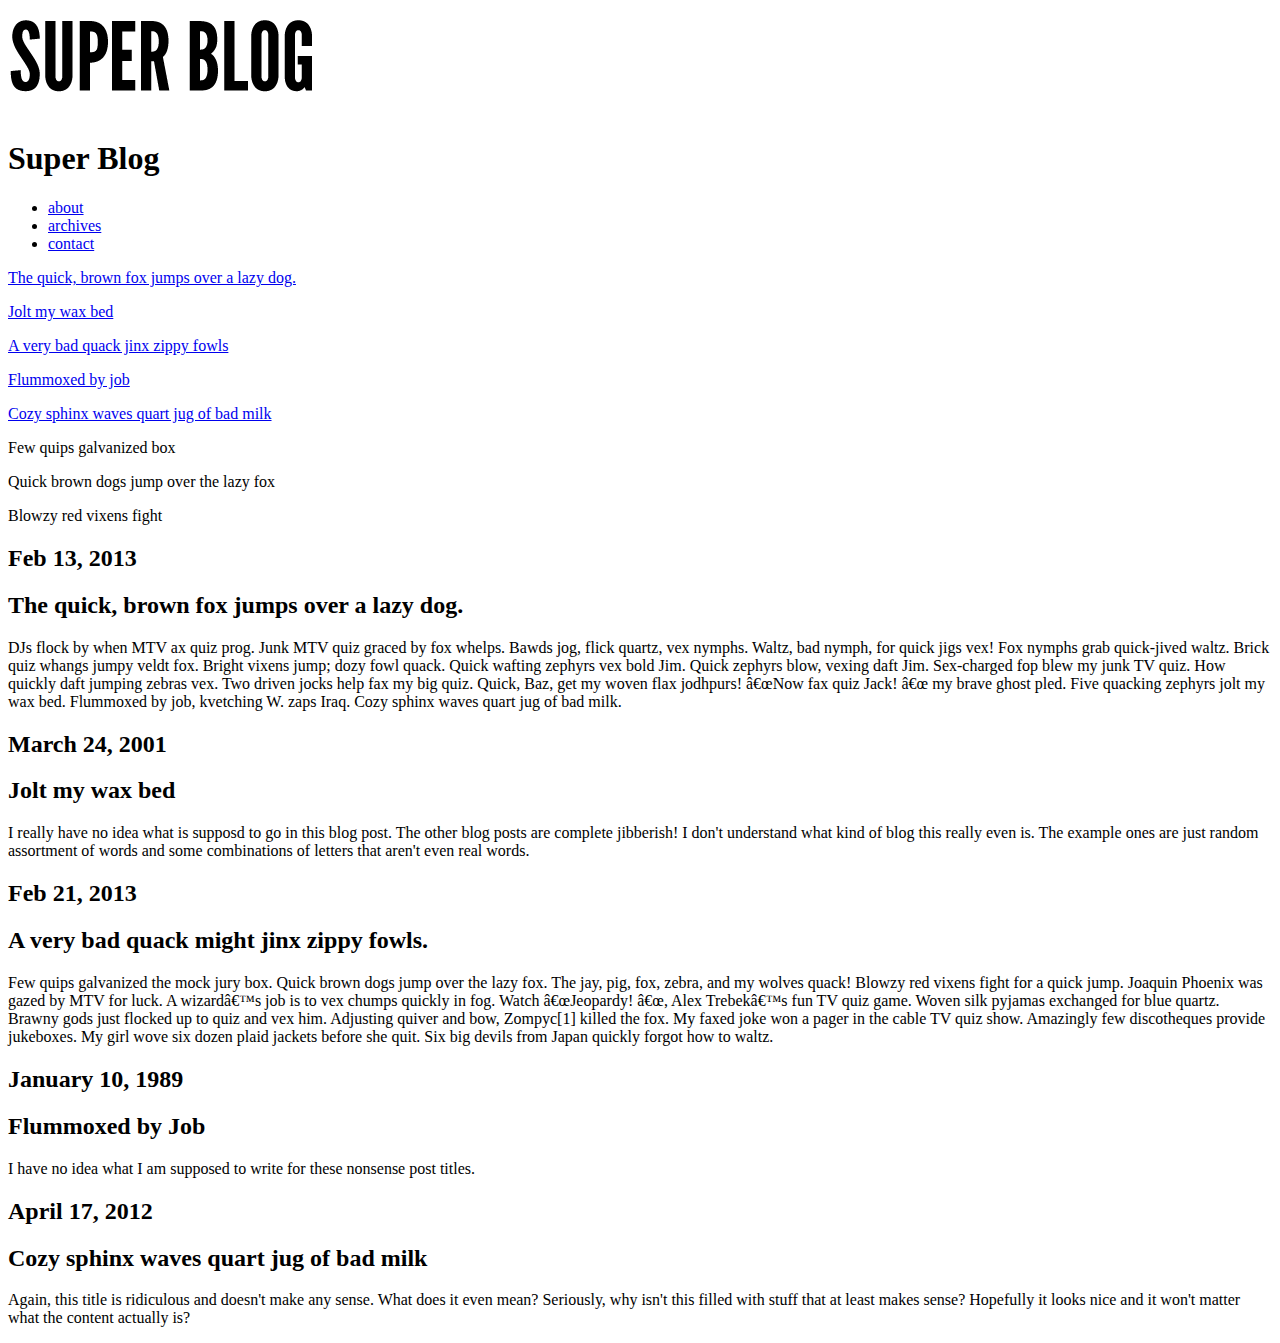
==== blog/index.html @ d8d15e0c "initial commit" ====
<!DOCTYPE html>
<html>

	<head>
		<meta charset="UTF-8">
		<title>Blog</title>
	</head>

	<body>

		<header>
			<img src = "images/blog-logo.png" />
			<h1>Super Blog</h1>
			<nav>
				<ul>
					<li><a href = "about.html">about</a></li>
					<li><a href = "archives.html">archives</a></li>
					<li><a href = "contact.html">contact</a></li>
				</ul>
			</nav>
		</header>	

		<div>
			<p><a href = "#lazy dog">The quick, brown fox jumps over a lazy dog.</a></p>
			<p><a href = "#wax bed">Jolt my wax bed</a></p>
			<p><a href = "#zippy fowls">A very bad quack jinx zippy fowls</a></p>
			<p><a href = "#flummoxed">Flummoxed by job</a></p>
			<p><a href = "#bad milk">Cozy sphinx waves quart jug of bad milk</a></p>
			<p>Few quips galvanized box</p>
			<p>Quick brown dogs jump over the lazy fox</p>
			<p>Blowzy red vixens fight</p>
		</div>

		<section>
			<article id = "lazy dog">
				<header>
					<h2>Feb 13, 2013</h2>
					<h2>The quick, brown fox jumps over a lazy dog.</h2>
				</header>
				<p>
					DJs flock by when MTV ax quiz prog. Junk MTV quiz graced by fox whelps. Bawds jog, flick quartz, vex nymphs. Waltz, bad nymph, for quick jigs vex! Fox nymphs grab quick-jived waltz. Brick quiz whangs jumpy veldt fox. Bright vixens jump; dozy fowl quack. Quick wafting zephyrs vex bold Jim. Quick zephyrs blow, vexing daft Jim. Sex-charged fop blew my junk TV quiz. How quickly daft jumping zebras vex. Two driven jocks help fax my big quiz. Quick, Baz, get my woven flax jodhpurs! â€œNow fax quiz Jack! â€œ my brave ghost pled. Five quacking zephyrs jolt my wax bed. Flummoxed by job, kvetching W. zaps Iraq. Cozy sphinx waves quart jug of bad milk.
				</p>
			</article>

			<article id = "wax bed">
				<header>
					<h2>March 24, 2001</h2>
					<h2>Jolt my wax bed</h2>
				</header>
				<p>
					I really have no idea what is supposd to go in this blog post.  The other blog posts are complete jibberish!  I don't understand what kind of blog this really even is.  The example ones are just random assortment of words and some combinations of letters that aren't even real words.
				</p>
			</article>

			<article id = "zippy fowls">
				<header>
					<h2>Feb 21, 2013</h2>
					<h2>A very bad quack might jinx zippy fowls. </h2>
				</header>
				<p>
					Few quips galvanized the mock jury box. Quick brown dogs jump over the lazy fox. The jay, pig, fox, zebra, and my wolves quack! Blowzy red vixens fight for a quick jump. Joaquin Phoenix was gazed by MTV for luck. A wizardâ€™s job is to vex chumps quickly in fog. Watch â€œJeopardy! â€œ, Alex Trebekâ€™s fun TV quiz game. Woven silk pyjamas exchanged for blue quartz. Brawny gods just flocked up to quiz and vex him. Adjusting quiver and bow, Zompyc[1] killed the fox. My faxed joke won a pager in the cable TV quiz show. Amazingly few discotheques provide jukeboxes. My girl wove six dozen plaid jackets before she quit. Six big devils from Japan quickly forgot how to waltz.
				</p>
			</article>

			<article id = "flummoxed">
				<header>
					<h2>January 10, 1989</h2>
					<h2>Flummoxed by Job</h2>
				</header>
				<p>
					I have no idea what I am supposed to write for these nonsense post titles.  
				</p>

			</article>

			<article id = "bad milk">
				<header>
					<h2>April 17, 2012</h2>
					<h2>Cozy sphinx waves quart jug of bad milk</h2>
				</header>
				<p>
					Again, this title is ridiculous and doesn't make any sense.  What does it even mean?  Seriously, why isn't this filled with stuff that at least makes sense?  Hopefully it looks nice and it won't matter what the content actually is?
				</p>
			</article>
		</section>
	</body>
</html>
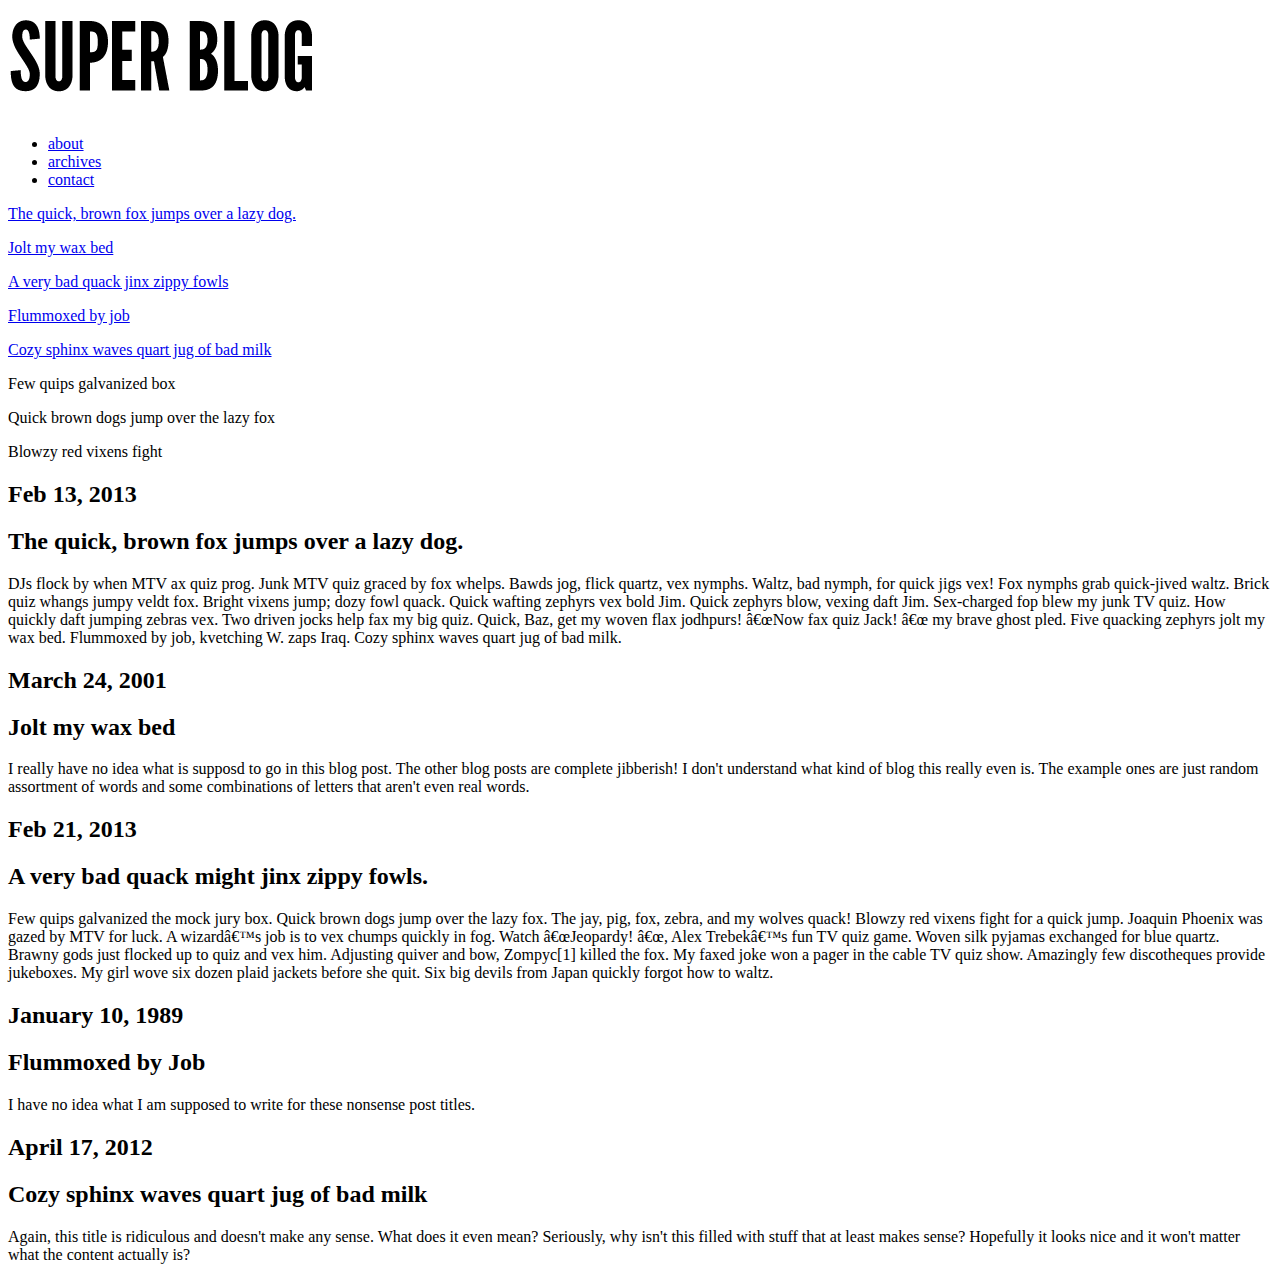
==== commit d5a9a062: "blog assignment linked back to homepage" ====
--- a/blog/index.html
+++ b/blog/index.html
@@ -9,8 +9,7 @@
 	<body>
 
 		<header>
-			<img src = "images/blog-logo.png" />
-			<h1>Super Blog</h1>
+			<a href = "zachcarroll.github.io/blog"><img src = "images/blog-logo.png" /></a>
 			<nav>
 				<ul>
 					<li><a href = "about.html">about</a></li>
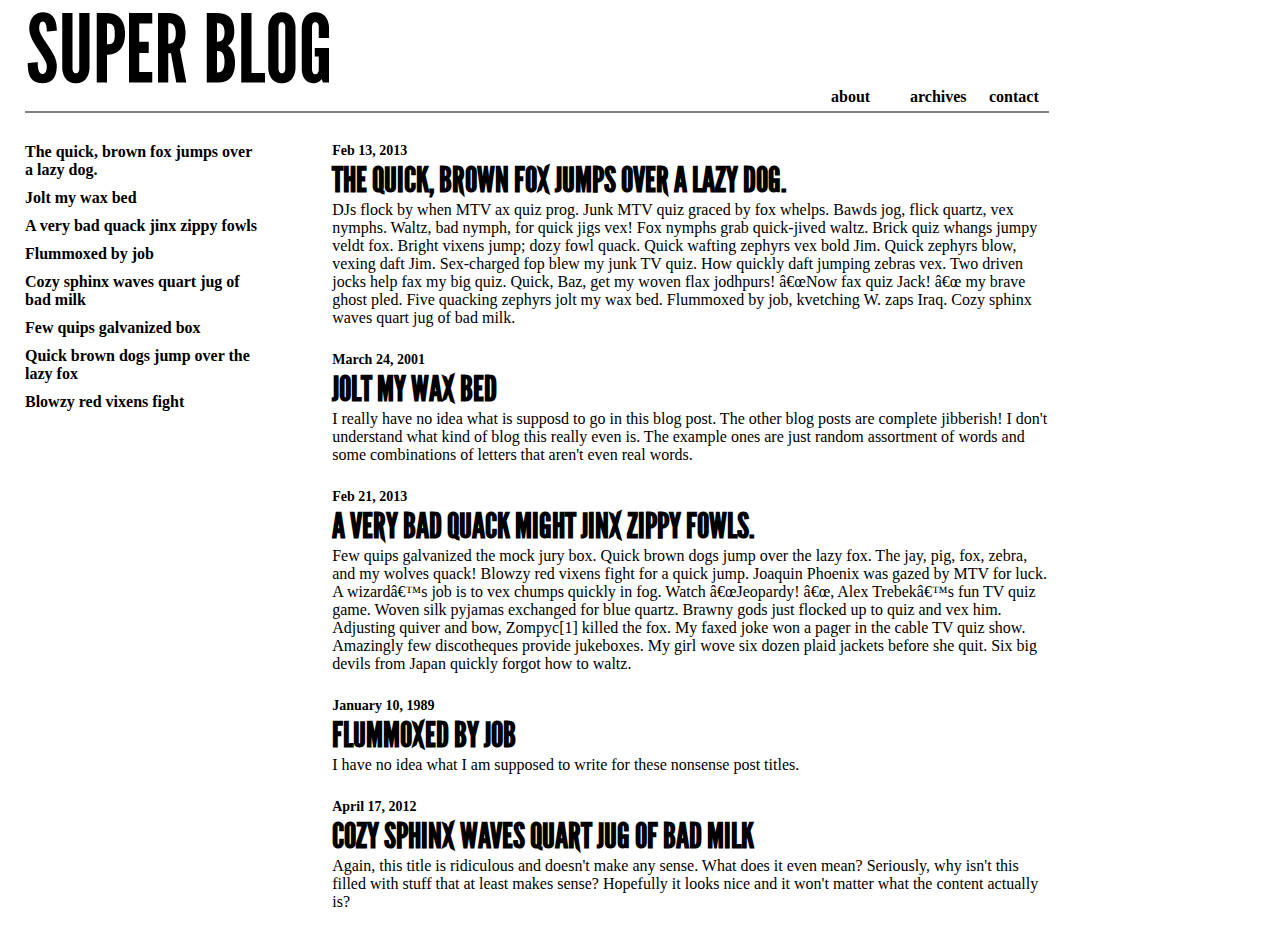
==== commit 43dbbfc6: "new style on homepage" ====
--- a/blog/index.html
+++ b/blog/index.html
@@ -2,14 +2,15 @@
 <html>
 
 	<head>
+		<link href ="style.css" rel ="StyleSheet" type ="text/css" />
 		<meta charset="UTF-8">
 		<title>Blog</title>
 	</head>
 
 	<body>
 
-		<header>
-			<a href = "zachcarroll.github.io/blog"><img src = "images/blog-logo.png" /></a>
+		<header id = "header">
+			<a href = "/blog"><img src = "images/blog-logo.png" /></a>
 			<nav>
 				<ul>
 					<li><a href = "about.html">about</a></li>
@@ -19,7 +20,7 @@
 			</nav>
 		</header>	
 
-		<div>
+		<div id = "navbar">
 			<p><a href = "#lazy dog">The quick, brown fox jumps over a lazy dog.</a></p>
 			<p><a href = "#wax bed">Jolt my wax bed</a></p>
 			<p><a href = "#zippy fowls">A very bad quack jinx zippy fowls</a></p>
@@ -33,8 +34,8 @@
 		<section>
 			<article id = "lazy dog">
 				<header>
-					<h2>Feb 13, 2013</h2>
-					<h2>The quick, brown fox jumps over a lazy dog.</h2>
+					<h3>Feb 13, 2013</h3>
+					<h2>THE QUICK, BROWN FOX JUMPS OVER A LAZY DOG.</h2>
 				</header>
 				<p>
 					DJs flock by when MTV ax quiz prog. Junk MTV quiz graced by fox whelps. Bawds jog, flick quartz, vex nymphs. Waltz, bad nymph, for quick jigs vex! Fox nymphs grab quick-jived waltz. Brick quiz whangs jumpy veldt fox. Bright vixens jump; dozy fowl quack. Quick wafting zephyrs vex bold Jim. Quick zephyrs blow, vexing daft Jim. Sex-charged fop blew my junk TV quiz. How quickly daft jumping zebras vex. Two driven jocks help fax my big quiz. Quick, Baz, get my woven flax jodhpurs! â€œNow fax quiz Jack! â€œ my brave ghost pled. Five quacking zephyrs jolt my wax bed. Flummoxed by job, kvetching W. zaps Iraq. Cozy sphinx waves quart jug of bad milk.
@@ -43,8 +44,8 @@
 
 			<article id = "wax bed">
 				<header>
-					<h2>March 24, 2001</h2>
-					<h2>Jolt my wax bed</h2>
+					<h3>March 24, 2001</h3>
+					<h2>JOLT MY WAX BED</h2>
 				</header>
 				<p>
 					I really have no idea what is supposd to go in this blog post.  The other blog posts are complete jibberish!  I don't understand what kind of blog this really even is.  The example ones are just random assortment of words and some combinations of letters that aren't even real words.
@@ -53,8 +54,8 @@
 
 			<article id = "zippy fowls">
 				<header>
-					<h2>Feb 21, 2013</h2>
-					<h2>A very bad quack might jinx zippy fowls. </h2>
+					<h3>Feb 21, 2013</h3>
+					<h2>A VERY BAD QUACK MIGHT JINX ZIPPY FOWLS.</h2>
 				</header>
 				<p>
 					Few quips galvanized the mock jury box. Quick brown dogs jump over the lazy fox. The jay, pig, fox, zebra, and my wolves quack! Blowzy red vixens fight for a quick jump. Joaquin Phoenix was gazed by MTV for luck. A wizardâ€™s job is to vex chumps quickly in fog. Watch â€œJeopardy! â€œ, Alex Trebekâ€™s fun TV quiz game. Woven silk pyjamas exchanged for blue quartz. Brawny gods just flocked up to quiz and vex him. Adjusting quiver and bow, Zompyc[1] killed the fox. My faxed joke won a pager in the cable TV quiz show. Amazingly few discotheques provide jukeboxes. My girl wove six dozen plaid jackets before she quit. Six big devils from Japan quickly forgot how to waltz.
@@ -63,8 +64,8 @@
 
 			<article id = "flummoxed">
 				<header>
-					<h2>January 10, 1989</h2>
-					<h2>Flummoxed by Job</h2>
+					<h3>January 10, 1989</h3>
+					<h2>FLUMMOXED BY JOB</h2>
 				</header>
 				<p>
 					I have no idea what I am supposed to write for these nonsense post titles.  
@@ -74,8 +75,8 @@
 
 			<article id = "bad milk">
 				<header>
-					<h2>April 17, 2012</h2>
-					<h2>Cozy sphinx waves quart jug of bad milk</h2>
+					<h3>April 17, 2012</h3>
+					<h2>COZY SPHINX WAVES QUART JUG OF BAD MILK</h2>
 				</header>
 				<p>
 					Again, this title is ridiculous and doesn't make any sense.  What does it even mean?  Seriously, why isn't this filled with stuff that at least makes sense?  Hopefully it looks nice and it won't matter what the content actually is?
--- a/blog/style.css
+++ b/blog/style.css
@@ -0,0 +1,122 @@
+@font-face {
+    font-family: 'LeagueGothicRegular';
+    src: url('type/LeagueGothic-Regular-webfont.eot');
+    src: url('type/LeagueGothic-Regular-webfont.eot?#iefix') format('embedded-opentype'),
+         url('type/LeagueGothic-Regular-webfont.woff') format('woff'),
+         url('type/LeagueGothic-Regular-webfont.ttf') format('truetype'),
+         url('type/LeagueGothic-Regular-webfont.svg#LeagueGothicRegular') format('svg');
+    font-weight: normal;
+    font-style: normal;
+
+}
+
+@font-face {
+    font-family: 'LeagueGothicItalic';
+    src: url('type/LeagueGothic-Italic-webfont.eot');
+    src: url('type/LeagueGothic-Italic-webfont.eot?#iefix') format('embedded-opentype'),
+         url('type/LeagueGothic-Italic-webfont.woff') format('woff'),
+         url('type/LeagueGothic-Italic-webfont.ttf') format('truetype'),
+         url('type/LeagueGothic-Italic-webfont.svg#LeagueGothicItalic') format('svg');
+    font-weight: normal;
+    font-style: normal;
+
+}
+
+@font-face {
+    font-family: 'LeagueGothicCondensedRegular';
+    src: url('type/LeagueGothic-CondensedRegular-webfont.eot');
+    src: url('type/LeagueGothic-CondensedRegular-webfont.eot?#iefix') format('embedded-opentype'),
+         url('type/LeagueGothic-CondensedRegular-webfont.woff') format('woff'),
+         url('type/LeagueGothic-CondensedRegular-webfont.ttf') format('truetype'),
+         url('type/LeagueGothic-CondensedRegular-webfont.svg#LeagueGothicCondensedRegular') format('svg');
+    font-weight: normal;
+    font-style: normal;
+
+}
+
+@font-face {
+    font-family: 'LeagueGothicCondensedItalic';
+    src: url('type/LeagueGothic-CondensedItalic-webfont.eot');
+    src: url('type/LeagueGothic-CondensedItalic-webfont.eot?#iefix') format('embedded-opentype'),
+         url('type/LeagueGothic-CondensedItalic-webfont.woff') format('woff'),
+         url('type/LeagueGothic-CondensedItalic-webfont.ttf') format('truetype'),
+         url('type/LeagueGothic-CondensedItalic-webfont.svg#LeagueGothicCondensedItalic') format('svg');
+    font-weight: normal;
+    font-style: normal;
+
+}
+
+* {
+	margin: 0px;
+	padding: 0px;
+}
+
+body {
+	width: 1024px;
+	margin-left: 25px;
+}
+
+#header {
+	border-bottom-width: 2px;
+	border-bottom-style: solid;
+	border-bottom-color: gray;
+	position: relative;
+}
+
+nav {
+	margin-right: 20px;
+	position: absolute;
+	bottom: 5px;
+	right: -35px;
+}
+
+nav ul {
+	list-style: none;
+}
+
+nav ul li {
+	display: inline-block;
+	width: 75px;
+}
+
+a {
+	text-decoration: none;
+	color: black;
+	font-weight: bold;
+}
+
+p {
+	margin-bottom: 25px;
+}
+
+#navbar {
+	float: left; 
+	width: 23%;
+	margin-top: 30px;
+	font-weight: bold;
+}
+
+#navbar p {
+	margin-bottom: 10px;
+}
+
+h2 {
+	font-family: LeagueGothicRegular;
+	font-size: 35px;
+}
+
+h3 {
+	font-size: 14px;
+}
+
+section {
+    font-family: Ariel;
+    font-style: thin;
+}
+
+section {
+	margin-top: 30px;
+	width: 70%;
+	float: right;
+	display: inline-block;
+}